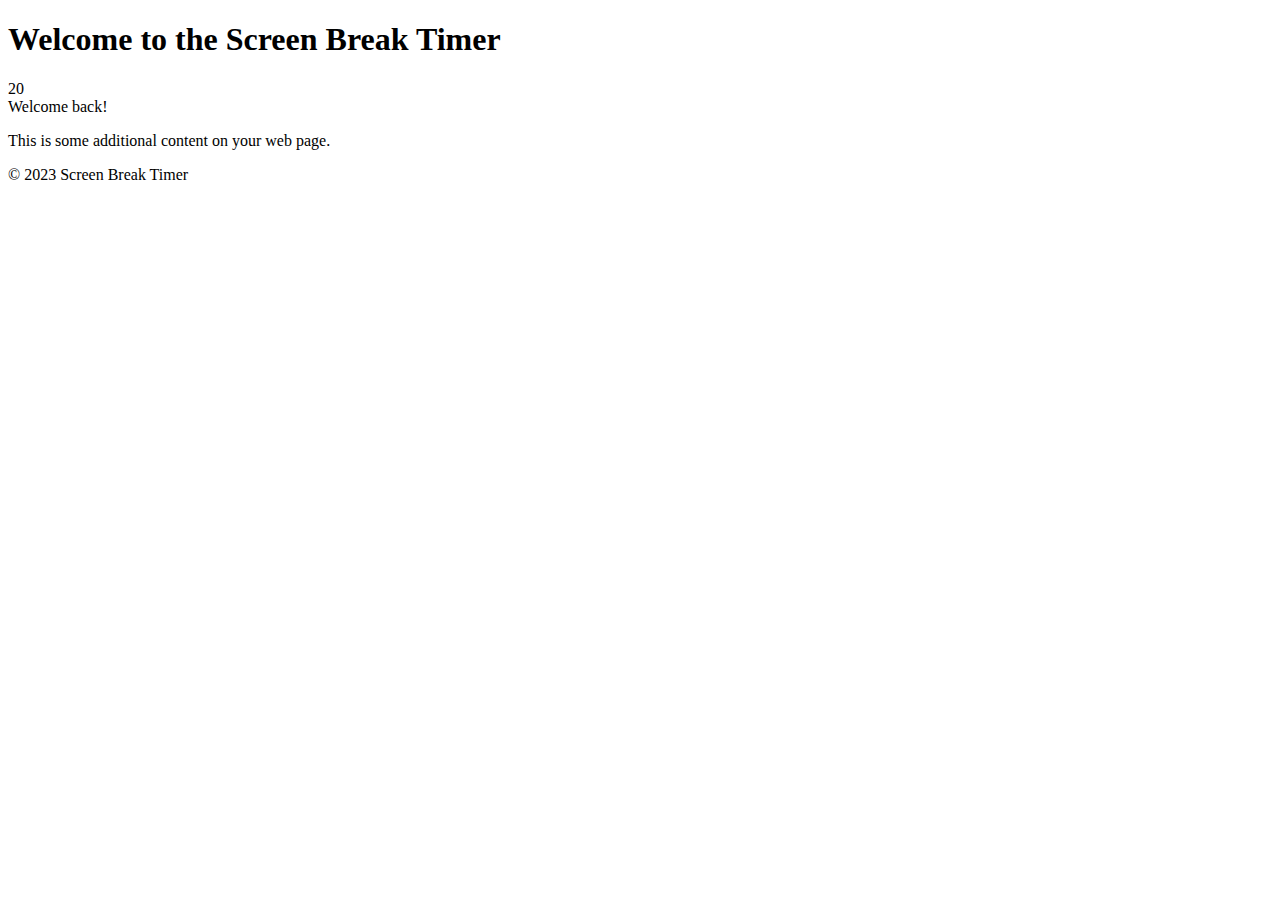
==== index.html @ 1e1365a4 "index.html" ====
<!DOCTYPE html>
<html lang="en">
<head>
    <meta charset="UTF-8">
    <meta name="viewport" content="width=device-width, initial-scale=1.0">
    <title>Screen Break Timer</title>
    <link rel="stylesheet" href="https://raw.githubusercontent.com/SR123456789-maker/Break/main/styles.css">
    <script src="https://raw.githubusercontent.com/SR123456789-maker/Break/main/script.js" defer></script>
</head>
<body>
    <header>
        <h1>Welcome to the Screen Break Timer</h1>
    </header>
    <div class="timer-container">
        <div class="timer">
            <span id="countdown">20</span>
        </div>
    </div>
    <div id="welcome-message" class="hidden">Welcome back!</div>
    <main>
        <p>This is some additional content on your web page.</p>
    </main>
    <footer>
        <p>&copy; 2023 Screen Break Timer</p>
    </footer>
</body>
</html>
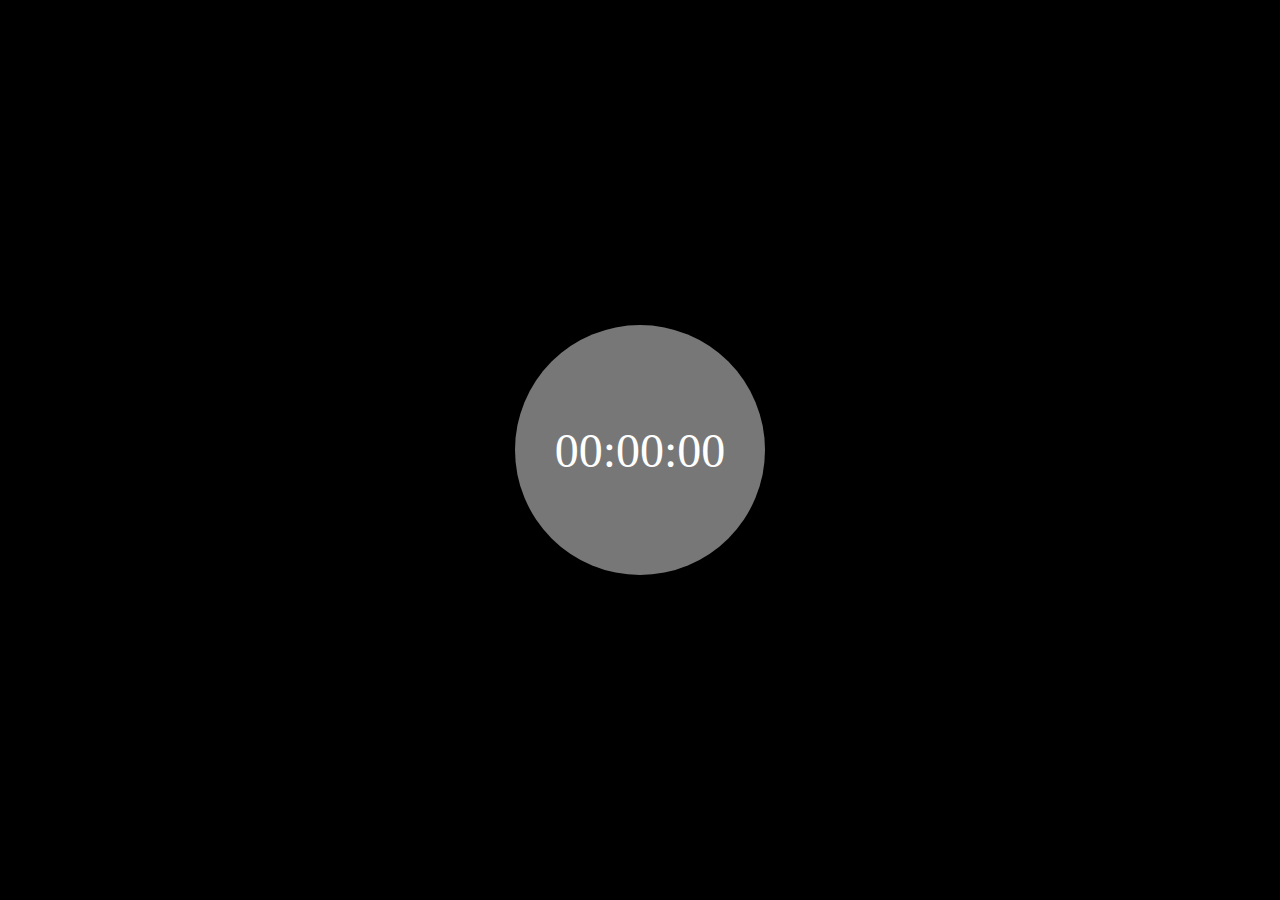
==== commit 7538a3a3: "index.html" ====
--- a/index.html
+++ b/index.html
@@ -4,25 +4,17 @@
     <meta charset="UTF-8">
     <meta name="viewport" content="width=device-width, initial-scale=1.0">
     <title>Screen Break Timer</title>
-    <link rel="stylesheet" href="https://raw.githubusercontent.com/SR123456789-maker/Break/main/styles.css">
-    <script src="https://raw.githubusercontent.com/SR123456789-maker/Break/main/script.js" defer></script>
+    <link rel="stylesheet" href="styles.css">
 </head>
 <body>
-    <header>
-        <h1>Welcome to the Screen Break Timer</h1>
-    </header>
+    <div class="background-outside-circle"></div>
     <div class="timer-container">
         <div class="timer">
-            <span id="countdown">20</span>
+            <span id="countdown">00:00:00</span>
         </div>
     </div>
-    <div id="welcome-message" class="hidden">Welcome back!</div>
-    <main>
-        <p>This is some additional content on your web page.</p>
-    </main>
-    <footer>
-        <p>&copy; 2023 Screen Break Timer</p>
-    </footer>
+    <div id="welcomeMessage" class="welcome-message">Welcome back!</div>
+
+    <script src="script.js"></script>
 </body>
 </html>
-
--- a/styles.css
+++ b/styles.css
@@ -0,0 +1,68 @@
+/* Add your custom styles here */
+body {
+    margin: 0;
+    padding: 0;
+    background-color: #000; /* Black background color */
+    display: flex;
+    justify-content: center;
+    align-items: center;
+    height: 100vh; /* Make the body full height of the viewport */
+    overflow: hidden; /* Hide scroll bars and content outside the viewport */
+    animation: fadeInBackground 2s forwards; /* Add a fade-in animation for the background */
+    animation-delay: 1s; /* Delay the animation for 1 second (adjust as needed) */
+    animation-iteration-count: 1; /* Run the animation only once */
+    position: relative; /* Position for the lines */
+}
+
+@keyframes fadeInBackground {
+    0% {
+        opacity: 0;
+    }
+    100% {
+        opacity: 1; /* Fade in to full opacity */
+    }
+}
+
+/* Lines moving in the background */
+.lines {
+    position: absolute;
+    top: 0;
+    left: 0;
+    width: 100%;
+    height: 100%;
+    z-index: -1; /* Place the lines behind other content */
+    background: linear-gradient(0deg, transparent 40%, rgba(255, 255, 255, 0.1) 40%, rgba(255, 255, 255, 0.1) 60%, transparent 60%);
+    background-size: 100% 60px; /* Adjust the height and spacing of the lines */
+    animation: moveLines 10s linear infinite; /* Adjust the animation duration as needed */
+}
+
+@keyframes moveLines {
+    0% {
+        background-position: 0 0;
+    }
+    100% {
+        background-position: 0 60px; /* Adjust the background-position to control line movement */
+    }
+}
+
+.timer-container {
+    width: 250px; /* Adjust the size of the circle */
+    height: 250px; /* Adjust the size of the circle */
+    background-color: #777; /* Gray circle color */
+    border-radius: 50%; /* Make it a circle */
+    display: flex;
+    justify-content: center;
+    align-items: center;
+}
+
+#countdown {
+    font-size: 3rem; /* Increase the timer font size */
+    color: #fff; /* White color for the timer */
+}
+.welcome-message {
+    display: none;
+    font-size: 24px;
+    color: #fff;
+    margin-top: 20px;
+    text-align: center;
+}
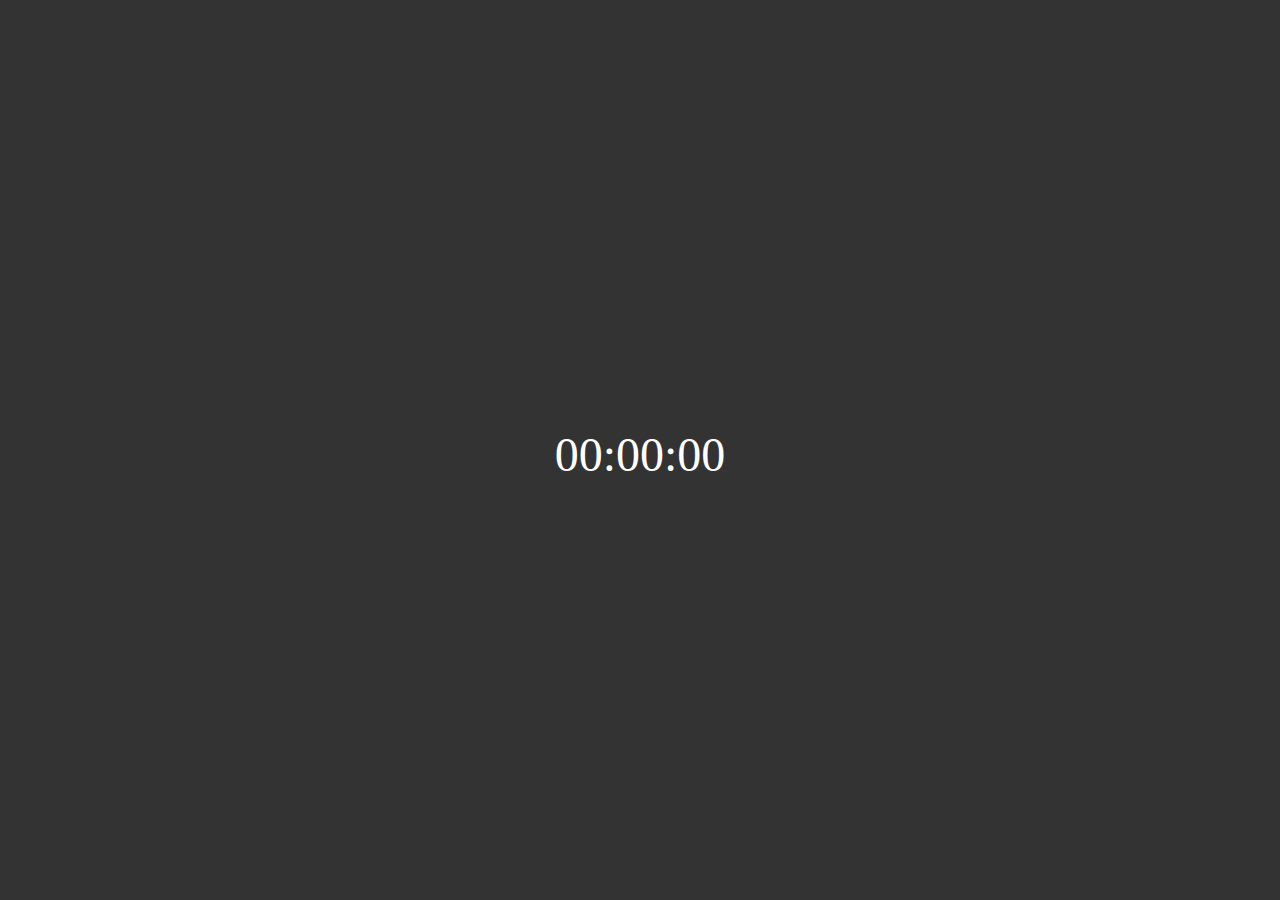
==== commit e9f328e1: "index.html" ====
--- a/index.html
+++ b/index.html
@@ -16,5 +16,7 @@
     <div id="welcomeMessage" class="welcome-message">Welcome back!</div>
 
     <script src="script.js"></script>
+    <script async src="https://pagead2.googlesyndication.com/pagead/js/adsbygoogle.js?client=ca-pub-7334601574145044"
+     crossorigin="anonymous"></script>
 </body>
 </html>
--- a/styles.css
+++ b/styles.css
@@ -1,29 +1,26 @@
 /* Add your custom styles here */
 body {
     margin: 0;
-    padding: 0;
-    background-color: #000; /* Black background color */
     display: flex;
+    align-items: center;
     justify-content: center;
-    align-items: center;
-    height: 100vh; /* Make the body full height of the viewport */
-    overflow: hidden; /* Hide scroll bars and content outside the viewport */
-    animation: fadeInBackground 2s forwards; /* Add a fade-in animation for the background */
-    animation-delay: 1s; /* Delay the animation for 1 second (adjust as needed) */
-    animation-iteration-count: 1; /* Run the animation only once */
-    position: relative; /* Position for the lines */
+    height: 100vh;
+    overflow: hidden;
+    background-color: rgba(0, 0, 0, 0); /* Initial background color with no opacity */
+    animation: fadeInBackground 4s ease-in-out forwards; /* Apply fade-in animation to the body background */
 }
 
+/* Fade in animation for the body background */
 @keyframes fadeInBackground {
     0% {
-        opacity: 0;
+        background-color: rgba(0, 0, 0, 0); /* Start with no opacity (transparent) */
     }
     100% {
-        opacity: 1; /* Fade in to full opacity */
+        background-color: rgba(0, 0, 0, 0.8); /* End with a nearly black background */
     }
 }
 
-/* Lines moving in the background */
+/* Create lightning bolt-like lines */
 .lines {
     position: absolute;
     top: 0;
@@ -31,34 +28,79 @@
     width: 100%;
     height: 100%;
     z-index: -1; /* Place the lines behind other content */
-    background: linear-gradient(0deg, transparent 40%, rgba(255, 255, 255, 0.1) 40%, rgba(255, 255, 255, 0.1) 60%, transparent 60%);
-    background-size: 100% 60px; /* Adjust the height and spacing of the lines */
     animation: moveLines 10s linear infinite; /* Adjust the animation duration as needed */
 }
 
 @keyframes moveLines {
-    0% {
-        background-position: 0 0;
+    0%, 100% {
+        transform: translateY(-100px) rotate(0deg); /* Start and end position of lines */
+        opacity: 0; /* Start and end opacity of lines (invisible) */
     }
-    100% {
-        background-position: 0 60px; /* Adjust the background-position to control line movement */
+    50% {
+        transform: translateY(100px) rotate(360deg); /* Middle position of lines */
+        opacity: 1; /* Middle opacity of lines (visible) */
     }
 }
 
+/* Timer container styles with a changing circle color */
 .timer-container {
-    width: 250px; /* Adjust the size of the circle */
-    height: 250px; /* Adjust the size of the circle */
-    background-color: #777; /* Gray circle color */
-    border-radius: 50%; /* Make it a circle */
-    display: flex;
-    justify-content: center;
-    align-items: center;
+    position: relative;
+    animation: changeCircleColor 10s linear infinite; /* Apply color change animation to the circle */
 }
 
+@keyframes changeCircleColor {
+    0% {
+        background-color: rgba(85, 85, 85, 0.4); /* Start with one color */
+    }
+    50% {
+        background-color: rgba(68, 68, 68, 0.4); /* Middle of animation with another color */
+    }
+    100% {
+        background-color: rgba(85, 85, 85, 0.4); /* End with the initial color */
+    }
+}
+
+.timer {
+    font-size: 4rem;
+    color: #fff;
+    animation: fadeIn 1s ease-in-out forwards;
+}
+
+@keyframes fadeIn {
+    0% {
+        opacity: 0;
+    }
+    100% {
+        opacity: 1;
+    }
+}
+
+/* Rest of the existing styles (unchanged) */
 #countdown {
-    font-size: 3rem; /* Increase the timer font size */
-    color: #fff; /* White color for the timer */
+    font-size: 3rem;
+    color: #fff;
 }
+
+/* Fade in and out animation for the background outside the circle (unchanged) */
+@keyframes fadeInOutBackgroundOutsideCircle {
+    0%, 100% {
+        background-color: rgba(0, 0, 0, 0.8);
+    }
+    50% {
+        background-color: rgba(0, 0, 0, 0.6);
+    }
+}
+
+.background-outside-circle {
+    position: absolute;
+    top: 0;
+    left: 0;
+    width: 100%;
+    height: 100%;
+    background-color: rgba(0, 0, 0, 0.8);
+    animation: fadeInOutBackgroundOutsideCircle 6s alternate infinite;
+}
+
 .welcome-message {
     display: none;
     font-size: 24px;
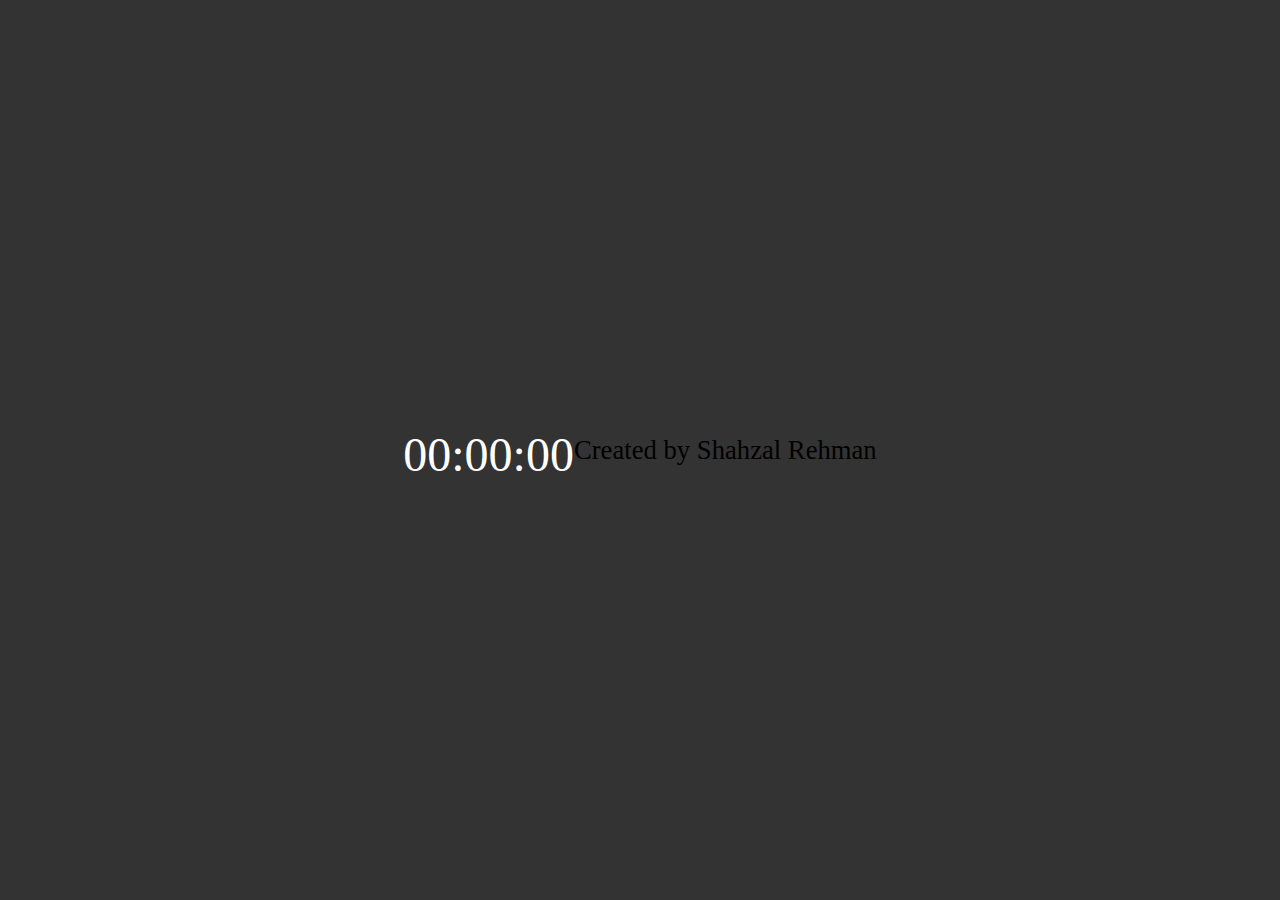
==== commit 6552d6aa: "Update index.html" ====
--- a/index.html
+++ b/index.html
@@ -18,5 +18,6 @@
     <script src="script.js"></script>
     <script async src="https://pagead2.googlesyndication.com/pagead/js/adsbygoogle.js?client=ca-pub-7334601574145044"
      crossorigin="anonymous"></script>
+<centre style="font-size: 20pt">Created by Shahzal Rehman</centre>
 </body>
 </html>
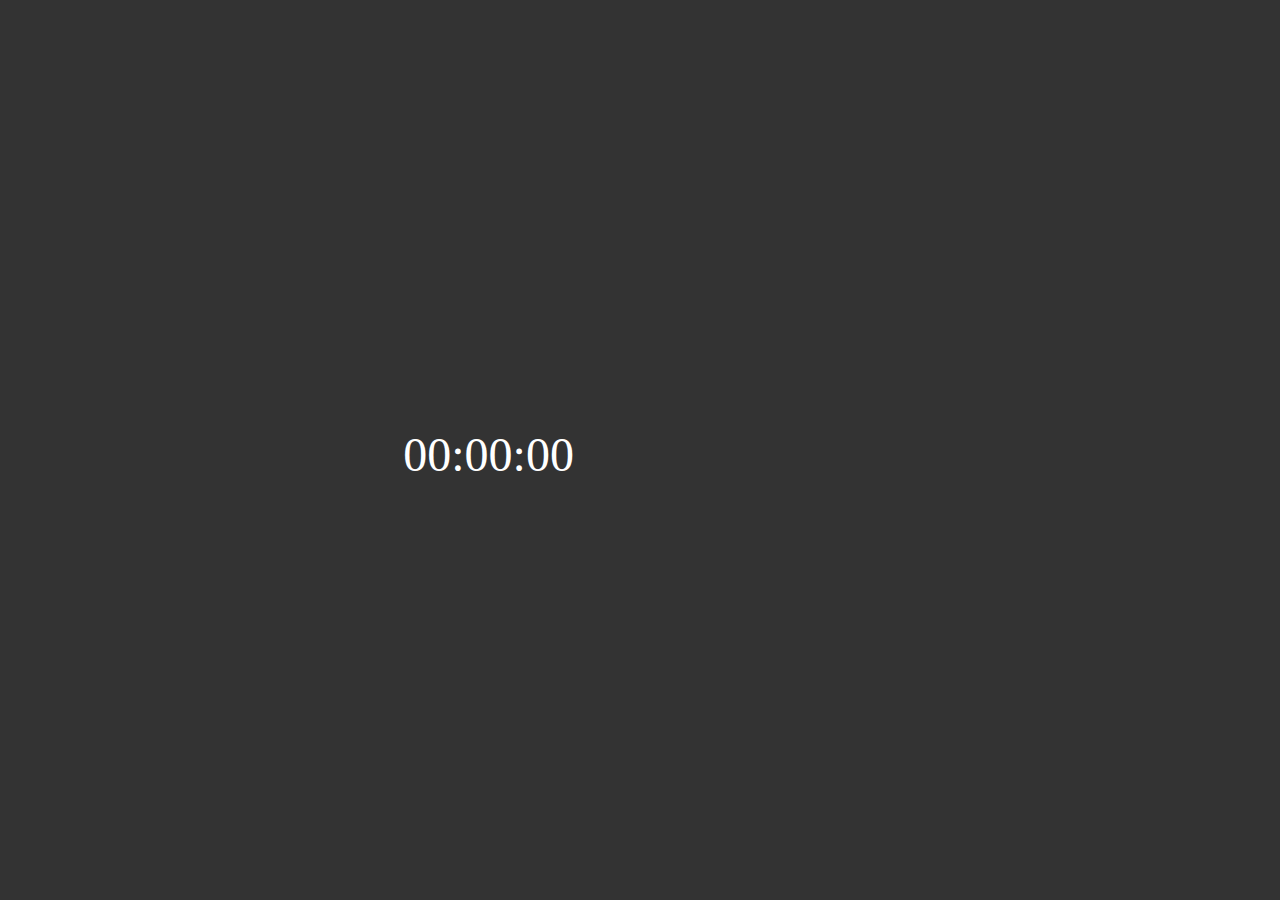
==== commit 5d160d89: "index.html" ====
--- a/index.html
+++ b/index.html
@@ -18,6 +18,7 @@
     <script src="script.js"></script>
     <script async src="https://pagead2.googlesyndication.com/pagead/js/adsbygoogle.js?client=ca-pub-7334601574145044"
      crossorigin="anonymous"></script>
-<centre style="font-size: 20pt">Created by Shahzal Rehman</centre>
+<div style="color: white; font-size: 20pt; text-align: center;">Created by Shahzal Rehman</div>
+
 </body>
 </html>
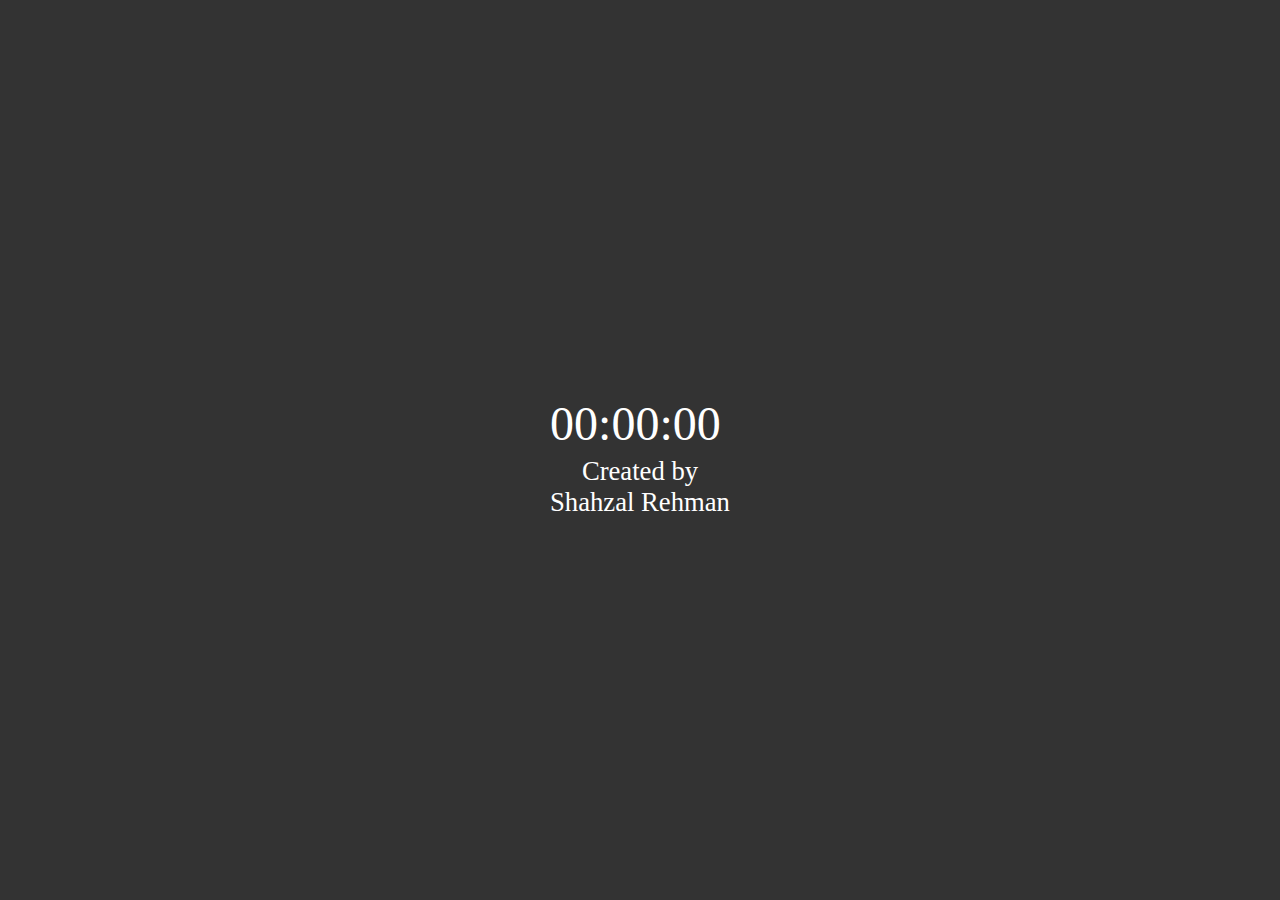
==== commit 3615c3d6: "Update index.html" ====
--- a/index.html
+++ b/index.html
@@ -10,7 +10,7 @@
     <div class="background-outside-circle"></div>
     <div class="timer-container">
         <div class="timer">
-            <span id="countdown">00:00:00</span>
+            <span id="countdown">00:00:00</span><div style="color: white; font-size: 20pt; text-align: center;">Created by<br>Shahzal Rehman</div>
         </div>
     </div>
     <div id="welcomeMessage" class="welcome-message">Welcome back!</div>
@@ -18,7 +18,5 @@
     <script src="script.js"></script>
     <script async src="https://pagead2.googlesyndication.com/pagead/js/adsbygoogle.js?client=ca-pub-7334601574145044"
      crossorigin="anonymous"></script>
-<div style="color: white; font-size: 20pt; text-align: center;">Created by Shahzal Rehman</div>
-
 </body>
 </html>
